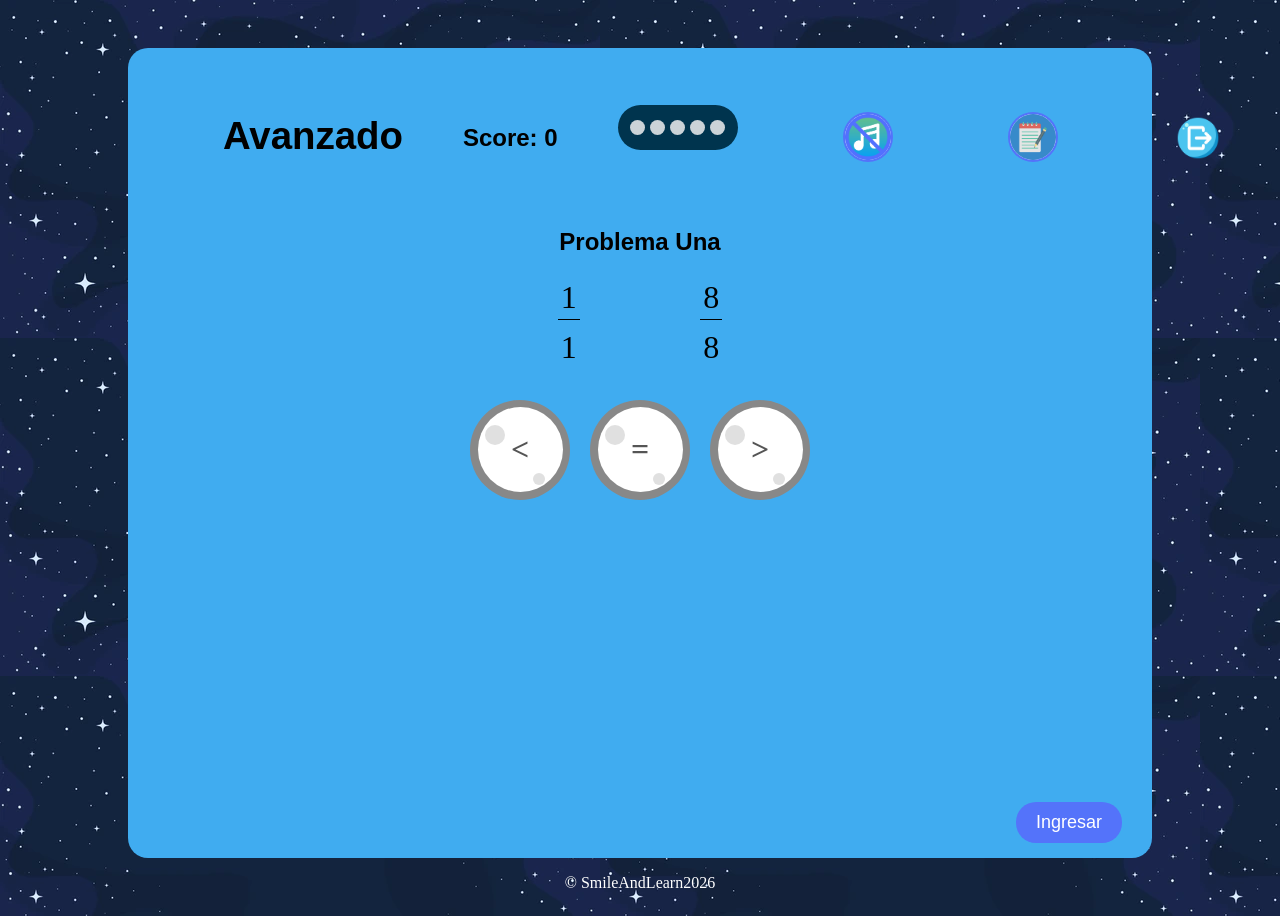
==== avanzado.html @ 7f488d0d "changed everything to html" ====
<!DOCTYPE html>
<html lang="en">
<head>
    <meta charset="UTF-8">
    <meta name="viewport" content="width=device-width, initial-scale=1.0">
    <link rel="stylesheet" href="style.css">
    <script defer src="script.js"></script>
    <title>Avanzado</title>
</head>
<body data-level-type="advanced">
    <div class="container">
        <div class = 'top-buttons'>
            <div class = 'child inline-block-child'>
                <header>
                    <h1>Avanzado</h1>
                </header>
            </div>
            <div class = 'child inline-block-child'>
                <h2>Score: <span id="score-display">0</span></h2>
            </div>
            <div class = 'child inline-block-child'>
                <div class="score-board">
                    <div class="circle"></div>
                    <div class="circle"></div>
                    <div class="circle"></div>
                    <div class="circle"></div>
                    <div class="circle"></div>
                </div>
            </div>
            <div class = 'child inline-block-child'>
                <audio id="myAudio">
                    <source src="game_music.mp3" type="audio/mpeg">
                </audio>
                <button id="music-button" class="music-button" type="button"><span>Musica</span></button>
            </div>
            <div class = 'child inline-block-child'>
                <button id="open-notes" class="ap-button" type="button" aria-label="Apuntes"><span>Apuntes</span></button>
            </div>
            <div class = 'child inline-block-child'>
                <a href="nivels.php" class="log-out-button"><span>Salir</span></a>
            </div>
        </div>
        <section class = 'content'>
            <div id="level-1" class="levels">
                <h2>Problema Una</h2>
                <div class="frac-container-problem">
                    <div class="frac">
                        <span class="top_1"></span>
                        <span class="symbol">/</span>
                        <span class="bottom"></span>
                        <span class="bottom_1"></span>
                    </div>
                    <div class="selected-symbol"></div>
                    <div class="frac">
                        <span class="top_2"></span>
                        <span class="symbol">/</span>
                        <span class="bottom"></span>
                        <span class="bottom_2"></span>
                    </div>
                </div>
                <div class="asteroid-container">
                <div class="moon shadow-layer moon-gray moon-button">
                    <div class="white-body">
                    <span class="symbol">&lt;</span>
                    </div>
                    <div class="crater c1"></div>
                    <div class="crater c2"></div>
                </div>
                <div class="moon shadow-layer moon-gray moon-button">
                    <div class="white-body">
                    <span class="symbol">=</span>
                    </div>
                    <div class="crater c1"></div>
                    <div class="crater c2"></div>
                </div>
                <div class="moon shadow-layer moon-gray moon-button">
                    <div class="white-body">
                    <span class="symbol">&gt;</span>
                    </div>
                    <div class="crater c1"></div>
                    <div class="crater c2"></div>
                </div>
                </div>
            </div>
            <div id="level-2" class="levels" style="display:none;">
                <h2>Problema Dos</h2>
                <div class="frac-container-problem">
                    <div class="frac">
                        <span class="top_1"></span>
                        <span class="symbol">/</span>
                        <span class="bottom"></span>
                        <span class="bottom_1"></span>
                    </div>
                    <div class="selected-symbol"></div>
                    <div class="frac">
                        <span class="top_2"></span>
                        <span class="symbol">/</span>
                        <span class="bottom"></span>
                        <span class="bottom_2"></span>
                    </div>
                </div>
                <div class="asteroid-container">
                <div class="moon shadow-layer moon-gray moon-button">
                    <div class="white-body">
                    <span class="symbol">&lt;</span>
                    </div>
                    <div class="crater c1"></div>
                    <div class="crater c2"></div>
                </div>
                <div class="moon shadow-layer moon-gray moon-button">
                    <div class="white-body">
                    <span class="symbol">=</span>
                    </div>
                    <div class="crater c1"></div>
                    <div class="crater c2"></div>
                </div>
                <div class="moon shadow-layer moon-gray moon-button">
                    <div class="white-body">
                    <span class="symbol">&gt;</span>
                    </div>
                    <div class="crater c1"></div>
                    <div class="crater c2"></div>
                </div>
                </div>
            </div>
            <div id="level-3" class="levels" style="display:none;">
                <h2>Problema Tres</h2>
                <div class="frac-container-problem">
                    <div class="frac">
                        <span class="top_1"></span>
                        <span class="symbol">/</span>
                        <span class="bottom"></span>
                        <span class="bottom_1"></span>
                    </div>
                    <div class="selected-symbol"></div>
                    <div class="frac">
                        <span class="top_2"></span>
                        <span class="symbol">/</span>
                        <span class="bottom"></span>
                        <span class="bottom_2"></span>
                    </div>
                </div>
                <div class="asteroid-container">
                <div class="moon shadow-layer moon-gray moon-button">
                    <div class="white-body">
                    <span class="symbol">&lt;</span>
                    </div>
                    <div class="crater c1"></div>
                    <div class="crater c2"></div>
                </div>
                <div class="moon shadow-layer moon-gray moon-button">
                    <div class="white-body">
                    <span class="symbol">=</span>
                    </div>
                    <div class="crater c1"></div>
                    <div class="crater c2"></div>
                </div>
                <div class="moon shadow-layer moon-gray moon-button">
                    <div class="white-body">
                    <span class="symbol">&gt;</span>
                    </div>
                    <div class="crater c1"></div>
                    <div class="crater c2"></div>
                </div>
                </div>
            </div>
            <div id="level-4" class="levels" style="display:none;">
                <h2>Problema Cuatro</h2>
                <div class="frac-container-problem">
                    <div class="frac">
                        <span class="top_1"></span>
                        <span class="symbol">/</span>
                        <span class="bottom"></span>
                        <span class="bottom_1"></span>
                    </div>
                    <div class="selected-symbol"></div>
                    <div class="frac">
                        <span class="top_2"></span>
                        <span class="symbol">/</span>
                        <span class="bottom"></span>
                        <span class="bottom_2"></span>
                    </div>
                </div>
                <div class="asteroid-container">
                <div class="moon shadow-layer moon-gray moon-button">
                    <div class="white-body">
                    <span class="symbol">&lt;</span>
                    </div>
                    <div class="crater c1"></div>
                    <div class="crater c2"></div>
                </div>
                <div class="moon shadow-layer moon-gray moon-button">
                    <div class="white-body">
                    <span class="symbol">=</span>
                    </div>
                    <div class="crater c1"></div>
                    <div class="crater c2"></div>
                </div>
                <div class="moon shadow-layer moon-gray moon-button">
                    <div class="white-body">
                    <span class="symbol">&gt;</span>
                    </div>
                    <div class="crater c1"></div>
                    <div class="crater c2"></div>
                </div>
                </div>
            </div>
            <div id="level-5" class="levels" style="display:none;">
                <h2>Problema Cinco</h2>
                <div class="frac-container-problem">
                    <div class="frac">
                        <span class="top_1"></span>
                        <span class="symbol">/</span>
                        <span class="bottom"></span>
                        <span class="bottom_1"></span>
                    </div>
                    <div class="selected-symbol"></div>
                    <div class="frac">
                        <span class="top_2"></span>
                        <span class="symbol">/</span>
                        <span class="bottom"></span>
                        <span class="bottom_2"></span>
                    </div>
                </div>
                <div class="asteroid-container">
                <div class="moon shadow-layer moon-gray moon-button">
                    <div class="white-body">
                    <span class="symbol">&lt;</span>
                    </div>
                    <div class="crater c1"></div>
                    <div class="crater c2"></div>
                </div>
                <div class="moon shadow-layer moon-gray moon-button">
                    <div class="white-body">
                    <span class="symbol">=</span>
                    </div>
                    <div class="crater c1"></div>
                    <div class="crater c2"></div>
                </div>
                <div class="moon shadow-layer moon-gray moon-button">
                    <div class="white-body">
                    <span class="symbol">&gt;</span>
                    </div>
                    <div class="crater c1"></div>
                    <div class="crater c2"></div>
                </div>
                </div>
            </div>
            <div id="level-6" class="levels" style="display:none;">
                <h2>¡Terminaste!</h2>
                <h2>Tu puntuación final es:</h2>
                <h2>Puntaje: <span id="final-score">0</span></h2>
            </div>
            <button class="avan-button">Ingresar</button>
        </section>
    </div>
    <!-- Apuntes panel (hidden overlay) -->
        <div id="notes-panel" class="notes-panel" style="display:none;">
            <div class="container">
                <header class="apuntes-header">
                    <div class = 'child inline-block-child'>
                        <h1>Apuntes</h1>
                    </div>
                    <div class = 'child inline-block-child'>
                        <button id="erase-button" class="back-button">Borrar</button>
                    </div>
                    <div class = 'child inline-block-child'> 
                        <button id="back-button" class="back-button">Volver</button>
                    </div>
                </header>
                <div class="content">
                    <div id="notes-canvas-container"></div>
                </div>
            </div>
        </div>
    <footer>
        <p>&copy; SmileAndLearn2026</p>
    </footer>
</body>
</html>
---- style.css ----
body {
    display: grid;
    place-items: center;
    background-image: url(img/stars.png);
}

/* background-color: rgb(64, 172, 240); */

h2 {
    font-family: Arial, Helvetica, sans-serif;
}

.container {
    background-color: rgb(64, 172, 240);
    width: 80vw;
    height: 90vh;
    margin-top: 40px;
    border-radius: 20px;
    position: relative;
}

header {
    font-family: Arial, Helvetica, sans-serif;
    margin-bottom: 30px;
    font-size: larger;
}

.top-buttons {
    display: flex;
    justify-content: flex-start;
    align-items: center;
    padding: 20px 40px;
    width: calc(100% - 80px);
    flex-wrap: nowrap;
    gap: 50px;
    vertical-align: middle;
}

.top-buttons .child:first-child {
    flex: 0 0 auto;
    text-align: left;
}

.top-buttons .child:nth-child(2) {
    flex: 0 0 auto;
    margin-left: auto;
    display: flex;
    align-items: center;
    gap: 15px;
}

.top-buttons .child:nth-child(3) {
    flex: 1;
    text-align: center;
    margin: 0 auto;
}

.top-buttons .child:nth-child(2):has(.end-tut-button) ~ .child:nth-child(3) {
    flex: 0 0 auto;
    margin: 0;
}

.top-buttons .child:nth-child(4) {
    flex: 0 0 auto;
}

.language-dropdown {
    position: relative;
}

.inline-block-child {
    display: inline-block; 
    justify-content: center;
    align-items: center;
    margin-top: 20px;
    margin-left: 55px;
    margin-right: 10px; 
}

.content {
    display: flex; 
    justify-content: center; 
    align-items: center;
}

.music-button {
    background-image: url(img/no-music.png);
    background-repeat: no-repeat;
    background-size: cover;
    height: 50px; 
    width: 50px;
    border-radius: 50%;
    border: 2px solid rgb(84, 115, 250); 
    background-color: white;
    cursor: pointer;
}

.leftimg {
    background-image: url(img/1-3.png);
    background-repeat: no-repeat;
    background-size: cover;
    height: 200px; 
    width: 200px;
    border-radius: 50%;
    border: 2px solid rgb(84, 115, 250); 
    background-color: white;
    cursor: pointer;
}

.rightimg {
    background-image: url(img/1-4.png);
    background-repeat: no-repeat;
    background-size: cover;
    height: 200px; 
    width: 200px;
    border-radius: 50%;
    border: 2px solid rgb(84, 115, 250); 
    background-color: white;
    cursor: pointer;
}

.log-out-button { 
    background-image: url(img/log-out.png); 
    background-repeat: no-repeat; 
    background-size: cover; 
    height: 50px; 
    width: 50px; 
    border-radius: 50%;
    cursor: pointer; 
    background-color: transparent;
}

a.log-out-button {
    display: inline-block;
    text-decoration: none;
    color: transparent;
    vertical-align: middle;
}


.ap-button {
    background-image: url(img/apuntes.png);
    background-repeat: no-repeat;
    background-size: cover;
    height: 50px; 
    width: 50px;
    border-radius: 50%;
    border: 2px solid rgb(84, 115, 250); 
    background-color: white;
    cursor: pointer;
}

a.ap-button {
    display: inline-block;
    text-decoration: none;
    color: transparent;
    vertical-align: middle;
}

a.end-tut-button {
    display: inline-block;
    font-family: Arial, Helvetica, sans-serif;
    text-decoration: none;
    color: black;
    vertical-align: middle;
}

a.play-button { 
    display: inline-block; 
    text-decoration: none; 
    color: transparent; 
}

.play-button {
    background-image: url(img/jugar.png);
    background-repeat: no-repeat;
    margin-top: 40px;
    background-size: cover;
    height: 300px; 
    width: 300px;
    border-radius: 50%; 
    border: 2px solid rgb(84, 115, 250); 
    cursor: pointer;
    background-color: white;
}

/* Estilos para el botón de cambio de idioma */
.lang-button{
    background-image: url(img/lang.png);
    background-repeat: no-repeat;
    background-size: cover;
    height: 50px; 
    width: 50px;
    border-radius: 50%;
    border: 2px solid rgb(84, 115, 250); 
    background-color: white;
    cursor: pointer;
}

.langDrop {
  background-color: #3498DB;
  color: white;
  padding: 16px;
  font-size: 16px;
  border: none;
  cursor: pointer;
}

.langDrop:hover, .lang-button:focus {
  background-color: #2980B9;
}

.langDrop {
  position: relative;
  display: inline-block;
}

/* Estilos para el contenido del dropdown de idiomas */
.lang-content {
  display: none;
  position: absolute;
  background-color: #f1f1f1;
  min-width: 160px;
  box-shadow: 0px 8px 16px 0px rgba(0,0,0,0.2);
  z-index: 1;
}

.lang-content a {
  color: black;
  padding: 12px 16px;
  text-decoration: none;
  display: block;
}

.lang-content a:hover {background-color: #ddd;}
.show {display:block;}

button span {
  display: none;
}

.log-out-button span {
  display: none;
}

/* Estilos para el botón "Finalizar Tutorial" */
.end-tut-button {
    font-size: large;
    background-color: rgb(84, 115, 250);
    padding-left: 20px;
    padding-right: 20px;
    height: 50px;
    line-height: 50px;
    border-radius: 20px;
    display: inline-flex;
    align-items: center;
}

/* Estilos para el botón "Siguiente" en el tutorial */
.next-button {
    font-size: large;
    background-color: rgb(84, 115, 250);
    padding-left: 20px;
    padding-right: 20px;
    padding-top: 10px;
    padding-bottom: 10px;
    border-radius: 20px;
    position: absolute;
    bottom: 15px;
    right: 30px;
    cursor: pointer;
    border: none;
    color: white;
}

/* Estilos para el encabezado de los apuntes */

.apuntes-header {
    font-family: Arial, Helvetica, sans-serif;
    text-align: center;
    margin-top: 20px;
    font-size: larger;
}

.back-button{
    font-size: large;
    background-color: rgb(84, 115, 250);
    color: white;
    padding-left: 20px;
    padding-right: 20px;
    padding-top: 10px;
    padding-bottom: 10px;
    border-radius: 20px;
    cursor: pointer;
    border: none;
}

.notes-panel {
    display:none;
    position:absolute;
    inset:0;
    background-image: url(img/stars.png);
    padding-left: 100px;
    overflow:auto;
    z-index:50;
}

#notes-canvas-container {
    width: 100%;
    height: 70vh;
    background-color: white;
}

/* Estilos para los pasos del tutorial */

#tutorial-step-1 {
    font-family: Arial, Helvetica, sans-serif; 
    font-size: larger;
    display: flex;
    flex-direction: column;
    align-items: center;
    justify-content: center;
}

#tutorial-step-1 .frac-container {
    display: flex;
    justify-content: center;
    gap: 80px;
    margin-top: 40px;
    align-items: center;
}

#tutorial-step-2 {
    font-family: Arial, Helvetica, sans-serif; 
    font-size: larger;
    justify-content: center;
}

#tutorial-step-3 {
    font-family: Arial, Helvetica, sans-serif; 
    font-size: larger;
}

#tutorial-step-4 {
    font-family: Arial, Helvetica, sans-serif; 
    font-size: larger;
    display: flex;
    flex-direction: column;
    align-items: center;
    justify-content: center;
    text-align: center;
}

#tutorial-step-4 .step-4-content {
    display: flex;
    align-items: center;
    justify-content: center;
    gap: 40px;
    margin-top: 30px;
    margin-bottom: 30px;
}

#tutorial-step-4 .frac-container {
    display: flex;
    justify-content: center;
    gap: 40px;
    align-items: center;
}

.image-placeholder {
    width: 150px;
    height: 150px;
    background-color: #ddd;
    border: 2px solid #999;
    border-radius: 8px;
    display: flex;
    align-items: center;
    justify-content: center;
    color: #666;
    font-size: 14px;
}

#tutorial-step-5 {
    font-family: Arial, Helvetica, sans-serif; 
    font-size: larger;
    display: flex;
    flex-direction: column;
    align-items: center;
    justify-content: center;
    text-align: center;
}

#tutorial-step-5 .frac-container {
    display: flex;
    justify-content: center;
    gap: 40px;
    align-items: center;
    margin-top: 30px;
}

#tutorial-step-2 .frac-container {
    display: flex;
    justify-content: center;
    gap: 80px;
    margin-top: 40px;
}

.frac {
    display: inline-block;
    position: relative;
    vertical-align: middle;
    letter-spacing: 0.001em;
    text-align: center;
    font-size: 2em;
}
.frac > span {
    display: block;
    padding: 0.1em;
}
.frac span.bottom {
    border-top: thin solid black;
}
.frac span.symbol {
    display: none;
}

.frac-container-mix .whole_1, .frac-container-mix .whole_2 {
    font-size: 2em;
}

footer { 
    color: white; 
}

/* Estilos para los asteroides decorativos */

.asteroid-container {
    display: flex;
    gap: 20px;
    justify-content: center;
    padding: 30px;
    bottom: 20px;
}

.asteroid-container2 {
    display: flex;
    gap: 20px;
    justify-content: center;
    padding-left: 200px;
    position: absolute;
    padding-top: 30px;
}

.asteroid-container3 { 
    display: flex; 
    flex-direction: column;
    gap: 15px;
    position: absolute;
    left: 20px;
    top: 50%;
    transform: translateY(-50%);
    align-items: center;
}

.symbol-row {
    display: flex;
    align-items: center;
    gap: 20px;
    margin: 15px 0;
}

.symbol-row p {
    margin: 0;
}

.moon {
    position: relative;
    width: 100px;
    height: 100px;
    border-radius: 50%;
    display: flex;
    align-items: center;
    justify-content: center;
    cursor: pointer;
}

.moon:hover:not(.moon-red) {
  background-color: red;
}

.shadow-layer {
    background: gray;
    box-shadow: none;
    width: 100px;
    height: 100px;
}

.moon-gray {
    background: #888;
}

.moon-red {
    background-color: red;
}

.white-body {
    position: relative;
    width: 85px;
    height: 85px;
    background: white;
    border-radius: 50%;
    display: flex;
    align-items: center;
    justify-content: center;
    overflow: hidden;
}

.crater {
    position: absolute;
    background: #e0e0e0;
    border-radius: 50%;
}

.c1 { 
    width: 20px; 
    height: 20px; 
    top: 25px; 
    left: 15px; 
}
.c2 { 
    width: 12px; 
    height: 12px; 
    bottom: 15px; 
    right: 25px; 
}

.symbol {
    font-size: 2rem;
    font-weight: bold;
    color: #555;
    z-index: 2;
}

.frac-container-problem {
    display: flex;
    align-items: center;
    justify-content: center;
    gap: 40px;
}

.selected-symbol {
    font-size: 3rem;
    font-weight: bold;
    min-width: 40px;
    text-align: center;
    background-color: transparent;
}

.selected-symbol .c1{
    width: 12px;
    height: 12px;
    top: 15px;
    left: 10px;
}

/* small moon inside selected-symbol */
.selected-symbol .moon {
    width: 64px;
    height: 64px;
    border-radius: 50%;
    display: flex;
    align-items: center;
    justify-content: center;
    margin: 0 10px;
}
.selected-symbol .white-body {
    width: 54px;
    height: 54px;
    display: flex;
    align-items: center;
    justify-content: center;
}

.selected-symbol .symbol {
    font-size: 1.6rem;
    color: #555;
}

/* Estilos para los botones de niveles */
.intermedio-button {
    background-image: url(img/intermedio_stars.png);
    background-repeat: no-repeat;
    margin-top: 40px;
    background-size: cover;    
    background-position: center; 
    height: 150px; 
    width: 150px;
    border-radius: 50%; 
    border: 2px solid rgb(84, 115, 250); 
    cursor: pointer;
    background-color: white;
}

.avanzado-button {
    background-image: url(img/avanzado_stars.png);
    background-repeat: no-repeat;
    margin-top: 40px;
    background-size: cover;    
    background-position: center;    
    height: 150px; 
    width: 150px;
    border-radius: 50%; 
    border: 2px solid rgb(84, 115, 250); 
    cursor: pointer;
    background-color: white;
}

.impropio-button {
    background-image: url(img/fracciones_impropias.png);
    background-repeat: no-repeat;
    margin-top: 40px;
    background-size: cover;    
    background-position: center;    
    height: 150px; 
    width: 150px;
    border-radius: 50%; 
    border: 2px solid rgb(84, 115, 250); 
    cursor: pointer;
    background-color: white;
}

.mixto-button {
    background-image: url(img/numeros_mixtos.png);
    background-repeat: no-repeat;
    margin-top: 40px;
    background-size: cover;    
    background-position: center;    
    height: 150px; 
    width: 150px;
    border-radius: 50%; 
    border: 2px solid rgb(84, 115, 250); 
    cursor: pointer;
    background-color: white;
}

a.intermedio-button { 
    display: inline-block; 
    text-decoration: none; 
    color: transparent; 
}

a.avanzado-button { 
    display: inline-block; 
    text-decoration: none; 
    color: transparent; 
}

a.impropio-button { 
    display: inline-block; 
    text-decoration: none; 
    color: transparent; 
}

a.mixto-button { 
    display: inline-block; 
    text-decoration: none; 
    color: transparent; 
}

.nivels {
    display: flex;
    flex-wrap: wrap;
}

.nivels .image {
    flex: 1 1 200px;
    width: 50%;
    display: flex;
    flex-direction: column;
    align-items: center;
    justify-content: center;
    margin: 10px;
}

/* Estilos para fraciones en los problemas*/

.levels h2 {
    text-align: center;
    font-family: Arial, Helvetica, sans-serif;
}

#score-display {
    text-align: center;
    font-family: Arial, Helvetica, sans-serif;
}

#score {
    font-family: Arial, Helvetica, sans-serif;
}

.score-board {
    width: 100px;
    height: 25px;
    background-color: #00344e; 
    display: flex;
    justify-content: space-around;
    align-items: center;
    padding: 10px;
    border-radius: 30px;
}

.circle {
    width: 15px;
    height: 15px; 
    border-radius: 50%;
    background-color: #cbd3d8;
}

.circle-right {
    background-color: #2ecc71;
}

.circle-wrong {
    background-color: #e74c3c;
}

.frac-container-mix {
    display: flex; 
    justify-content: center; 
    gap: 50px; 
    margin-top: 40px; 
    align-items: center;
}

/* Estilos para los botones de niveles */
.mix-button {
    font-size: large; 
    background-color: rgb(84, 115, 250); 
    padding-left: 20px; 
    padding-right: 20px; 
    padding-top: 10px; 
    padding-bottom: 10px; 
    border-radius: 20px; 
    position: absolute; 
    bottom: 15px; 
    right: 30px; 
    cursor: pointer; 
    border: none; 
    color: white; 
    text-align: center;
}

.inter-button {
    font-size: large; 
    background-color: rgb(84, 115, 250); 
    padding-left: 20px; 
    padding-right: 20px; 
    padding-top: 10px; 
    padding-bottom: 10px; 
    border-radius: 20px; 
    position: absolute; 
    bottom: 15px; 
    right: 30px; 
    cursor: pointer; 
    border: none; 
    color: white; 
    text-align: center;
}

.avan-button {
    font-size: large; 
    background-color: rgb(84, 115, 250); 
    padding-left: 20px; 
    padding-right: 20px; 
    padding-top: 10px; 
    padding-bottom: 10px; 
    border-radius: 20px; 
    position: absolute; 
    bottom: 15px; 
    right: 30px; 
    cursor: pointer; 
    border: none; 
    color: white; 
    text-align: center;
}

.imp-button {
    font-size: large; 
    background-color: rgb(84, 115, 250); 
    padding-left: 20px; 
    padding-right: 20px; 
    padding-top: 10px; 
    padding-bottom: 10px; 
    border-radius: 20px; 
    position: absolute; 
    bottom: 15px; 
    right: 30px; 
    cursor: pointer; 
    border: none; 
    color: white; 
    text-align: center;
}
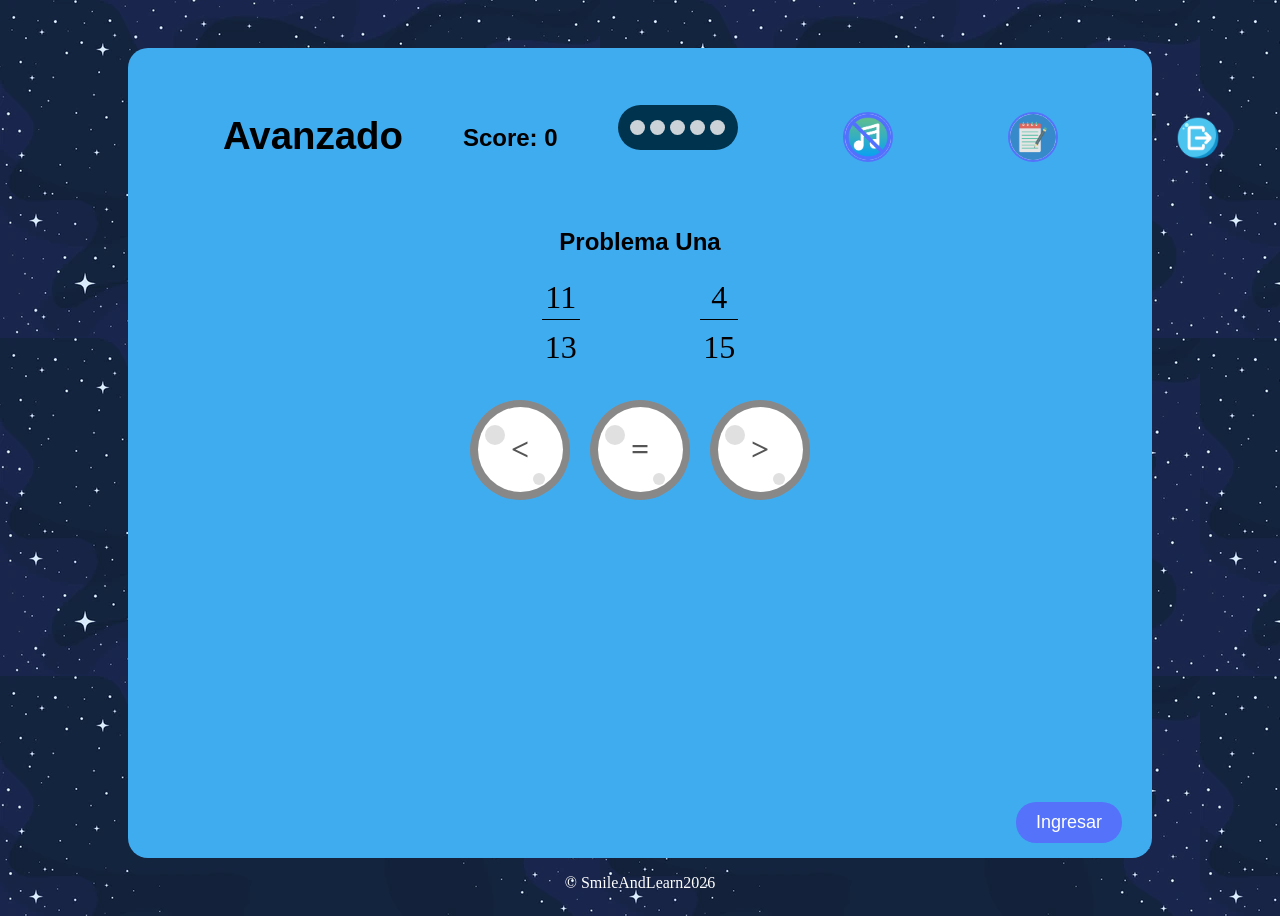
==== commit b5990e8e: "Made changes to links" ====
--- a/avanzado.html
+++ b/avanzado.html
@@ -37,7 +37,7 @@
                 <button id="open-notes" class="ap-button" type="button" aria-label="Apuntes"><span>Apuntes</span></button>
             </div>
             <div class = 'child inline-block-child'>
-                <a href="nivels.php" class="log-out-button"><span>Salir</span></a>
+                <a href="nivels.html" class="log-out-button"><span>Salir</span></a>
             </div>
         </div>
         <section class = 'content'>
